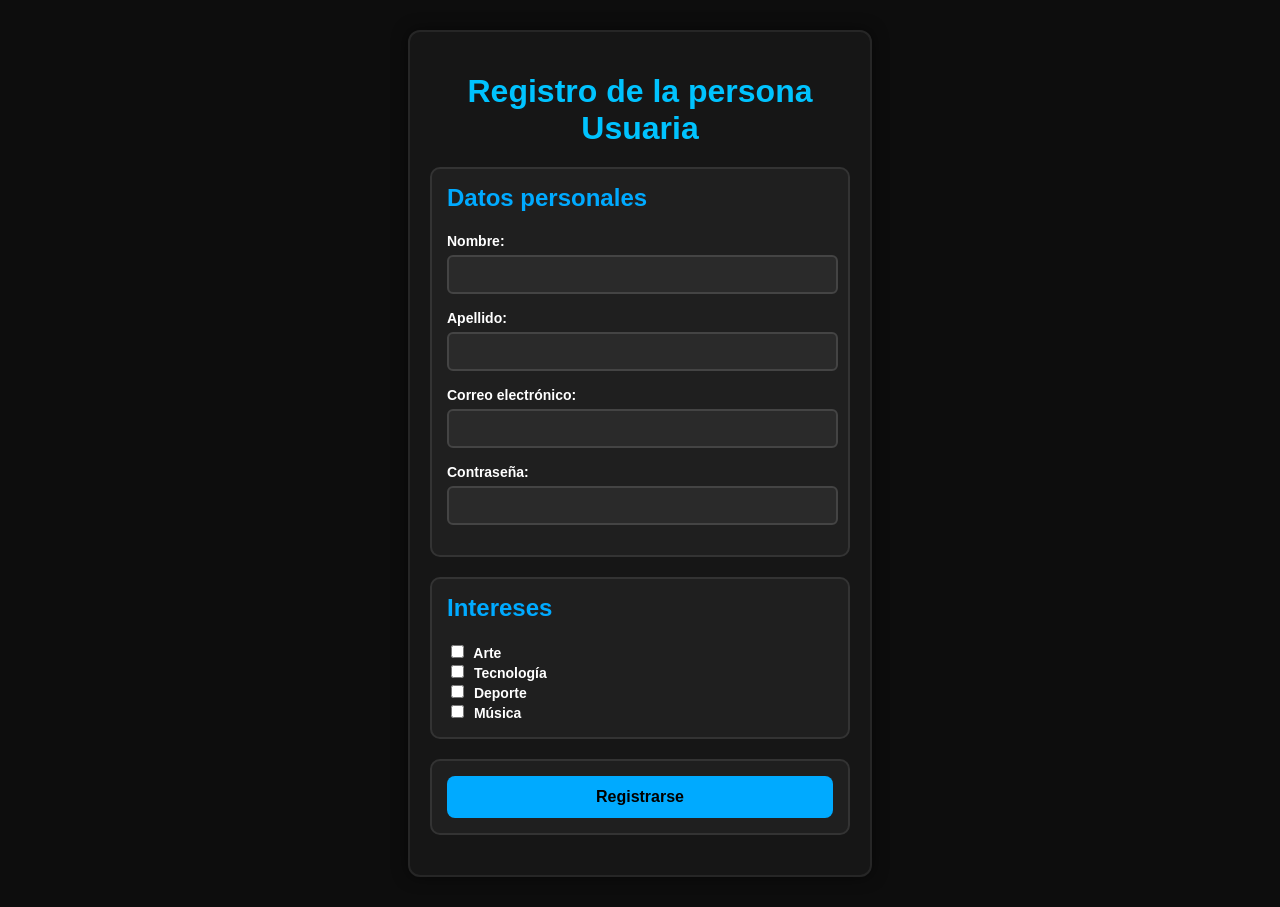
==== r3/index.html @ cffd3b1b "Add files via upload" ====
<!DOCTYPE html>
<html lang="es">
<head>
    <meta charset="UTF-8">
    <meta name="viewport" content="width=device-width, initial-scale=1.0">
    <title>Registro de la persona Usuaria</title>
    <link rel="stylesheet" href="estilos.css">
</head>
<body>

<div id="caja_principal">

    <h1>Registro de la persona Usuaria</h1>

    <form>

        <div class="caja_seccion">
            <h2 class="titulo_seccion">Datos personales</h2>

            <div class="campo">
                <label for="nombre">Nombre:</label>
                <input type="text" id="nombre" required>
            </div>

            <div class="campo">
                <label for="apellido">Apellido:</label>
                <input type="text" id="apellido" required>
            </div>

            <div class="campo">
                <label for="correo">Correo electrónico:</label>
                <input type="email" id="correo" required>
            </div>

            <div class="campo">
                <label for="contrasena">Contraseña:</label>
                <input type="password" id="contrasena" required>
            </div>
        </div>

        <div class="caja_seccion">
            <h2 class="titulo_seccion">Intereses</h2>

            <label><input type="checkbox" value="arte"> Arte</label><br>
            <label><input type="checkbox" value="tecnologia"> Tecnología</label><br>
            <label><input type="checkbox" value="deporte"> Deporte</label><br>
            <label><input type="checkbox" value="musica"> Música</label><br>
        </div>

        <div class="caja_seccion">
            <button id="boton_registro" type="submit">Registrarse</button>
        </div>

    </form>

</div>

</body>
</html>
---- r3/estilos.css ----
body {
  background-color: #0d0d0d;
  color: #ffffff;
  font-family: Arial, Helvetica, sans-serif;
  margin: 0;
  padding: 30px;
}

#caja_principal {
width: 420px;
margin: auto;
padding: 20px;
background-color: #161616;
border-radius: 12px;
border: 2px solid #262626;
box-shadow: 0 0 15px rgba(0,0,0,0.5);
}

h1 {
  text-align: center;
  color: #00c3ff;
  margin-bottom: 20px;
}

.caja_seccion {
  background-color: #1f1f1f;
  border: 2px solid #333;
  border-radius: 10px;
  padding: 15px;
  margin-bottom: 20px;
}

.titulo_seccion {
  color: #00aaff;
  margin-top: 0;
}

.campo {
  margin-bottom: 15px;
}

label {
  font-size: 14px;
  font-weight: bold;
}

input[type="text"],
input[type="email"],
input[type="password"] {
  width: 95%;
  padding: 10px;
  background-color: #2a2a2a;
  border: 2px solid #444;
  border-radius: 6px;
  color: #ffffff;
  margin-top: 5px;
}

input:focus {
  border-color: #00aaff;
  outline: none;
}

input[type="checkbox"] {
  accent-color: #00aaff;
  margin-right: 6px;
}

#boton_registro {
width: 100%;
padding: 12px;
background-color: #00aaff;
border: none;
border-radius: 8px;
color: #000;
font-size: 16px;
font-weight: bold;
cursor: pointer;
}

#boton_registro:hover {
background-color: #0080cc;
}
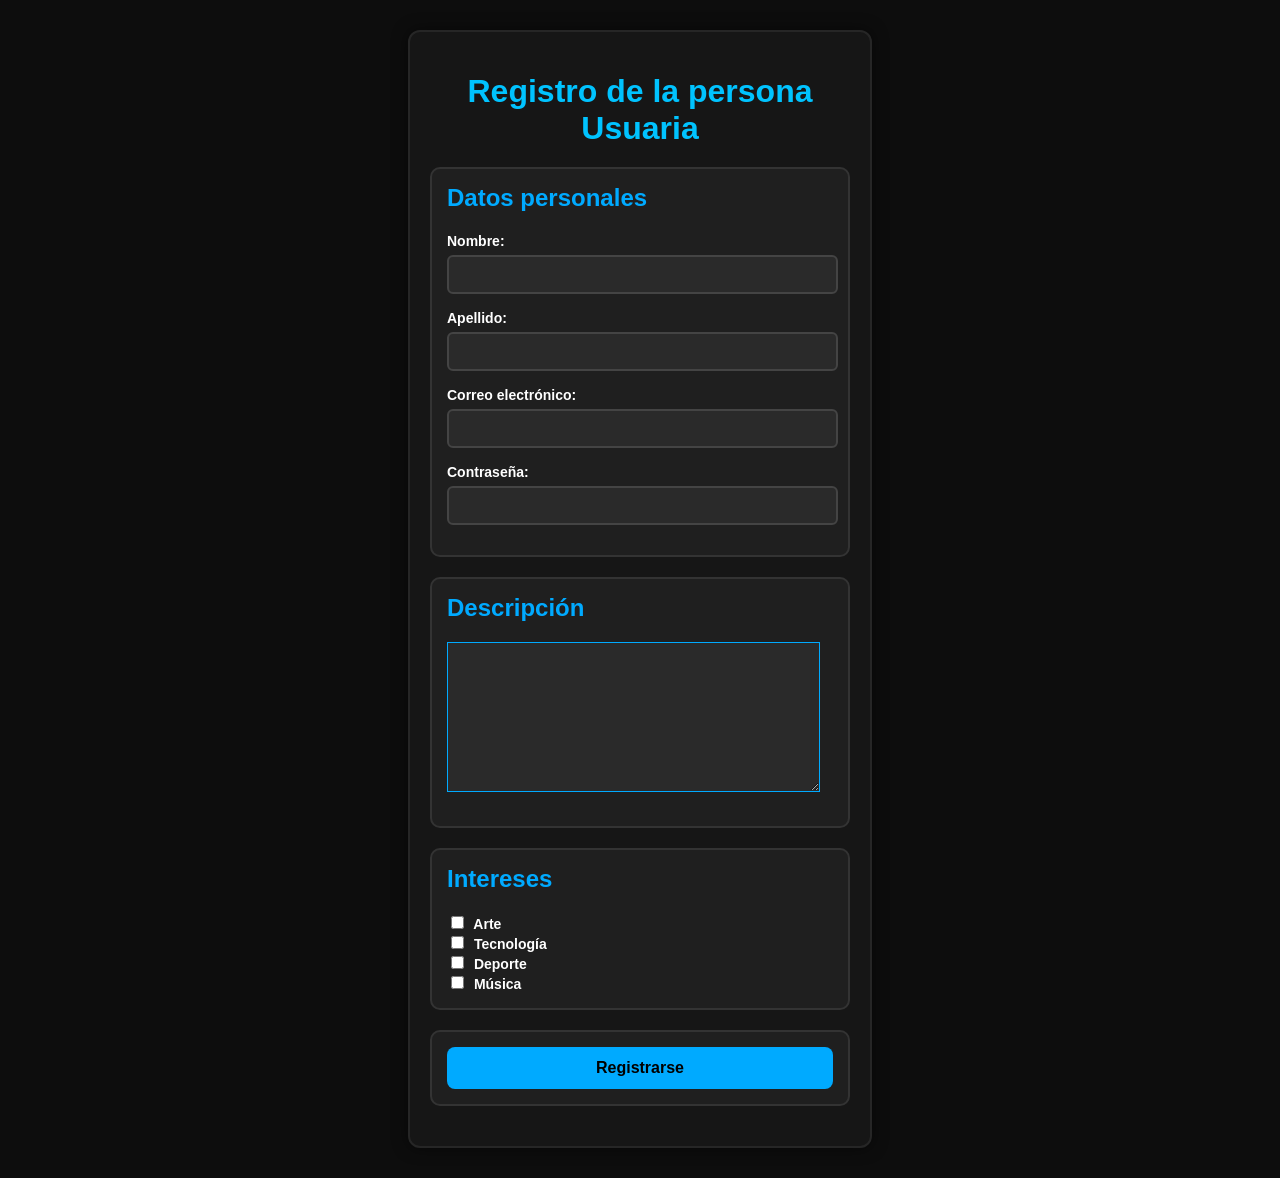
==== commit ed589c47: "Add files via upload" ====
--- a/r3/index.html
+++ b/r3/index.html
@@ -39,6 +39,13 @@
         </div>
 
         <div class="caja_seccion">
+            <h2 class="titulo_seccion">Descripción </h2>
+
+            <textarea class="campo"></textarea>
+
+        </div>
+
+        <div class="caja_seccion">
             <h2 class="titulo_seccion">Intereses</h2>
 
             <label><input type="checkbox" value="arte"> Arte</label><br>
--- a/r3/estilos.css
+++ b/r3/estilos.css
@@ -20,6 +20,14 @@
   text-align: center;
   color: #00c3ff;
   margin-bottom: 20px;
+}
+
+textarea {
+  width: 95%;
+  background-color: #2a2a2a;
+  color: #ffffff;
+  border-color: #00aaff;
+  padding-bottom: 30%;
 }
 
 .caja_seccion {
